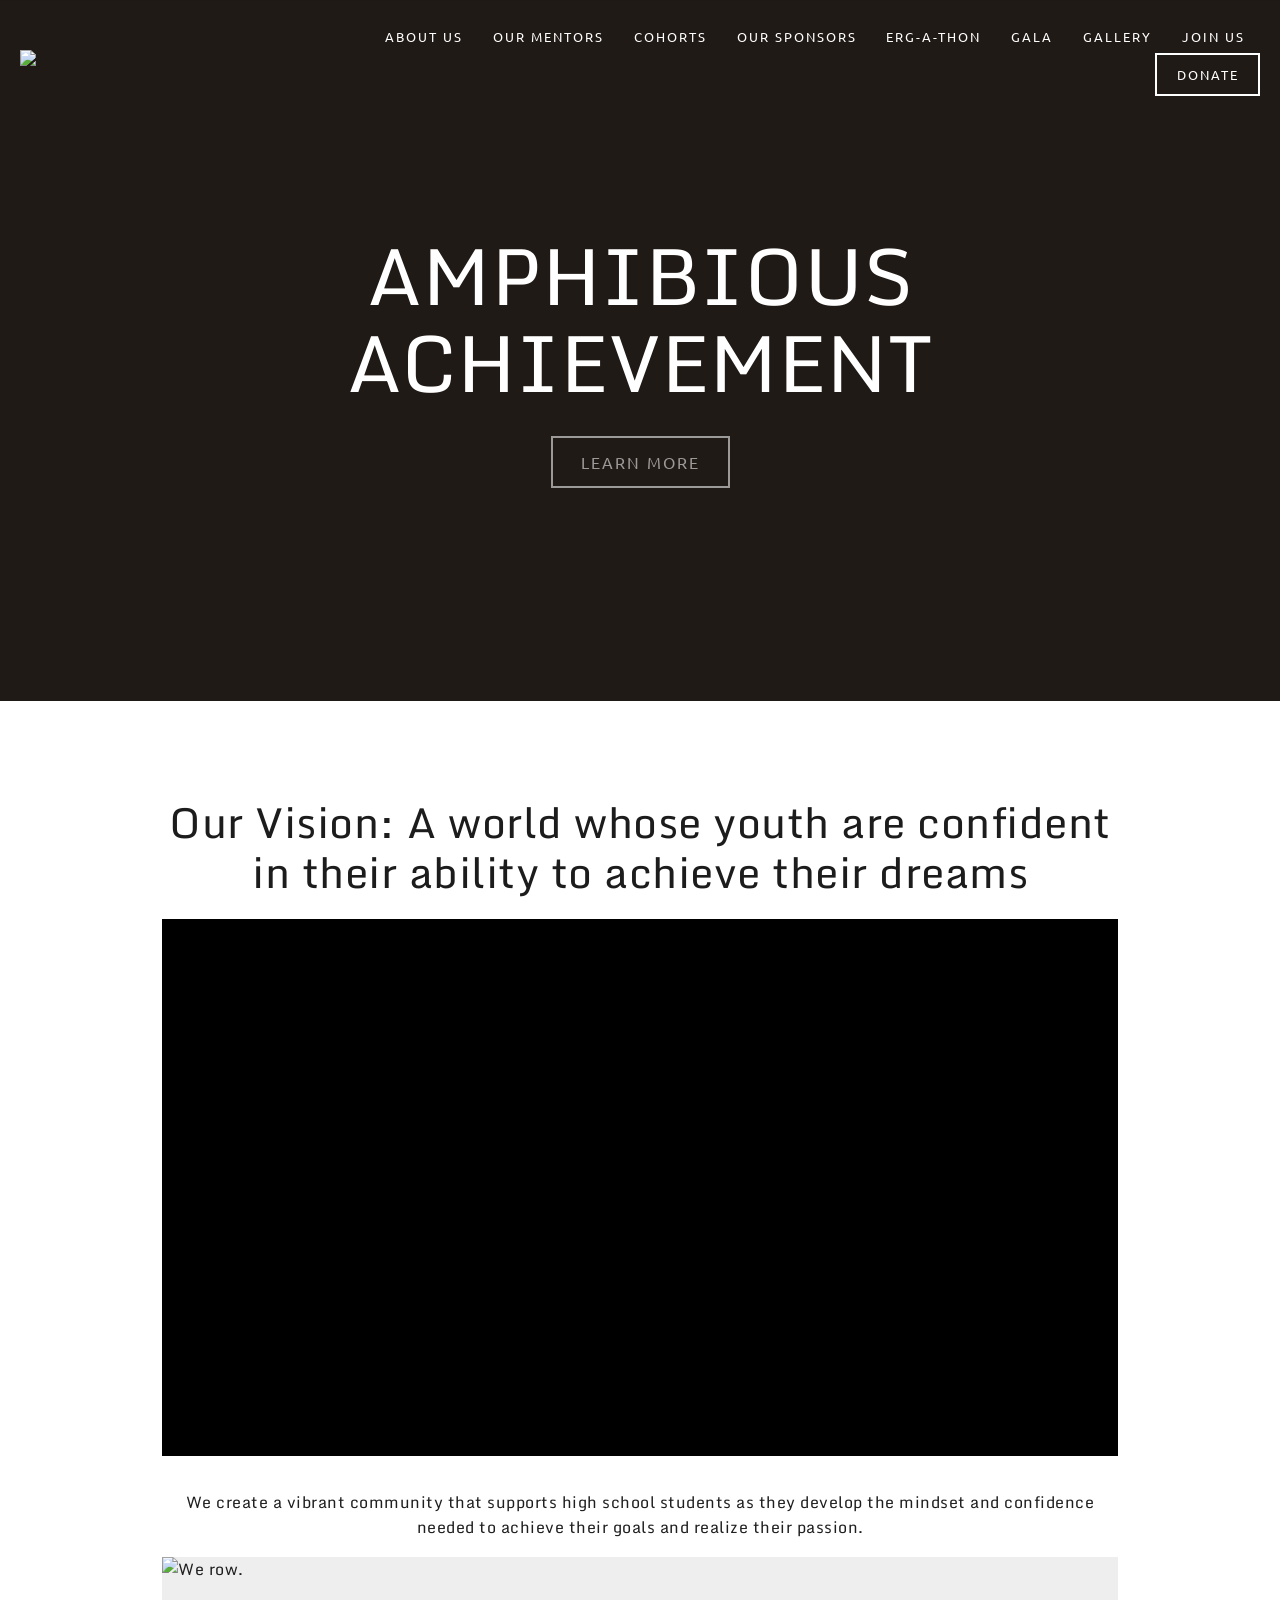
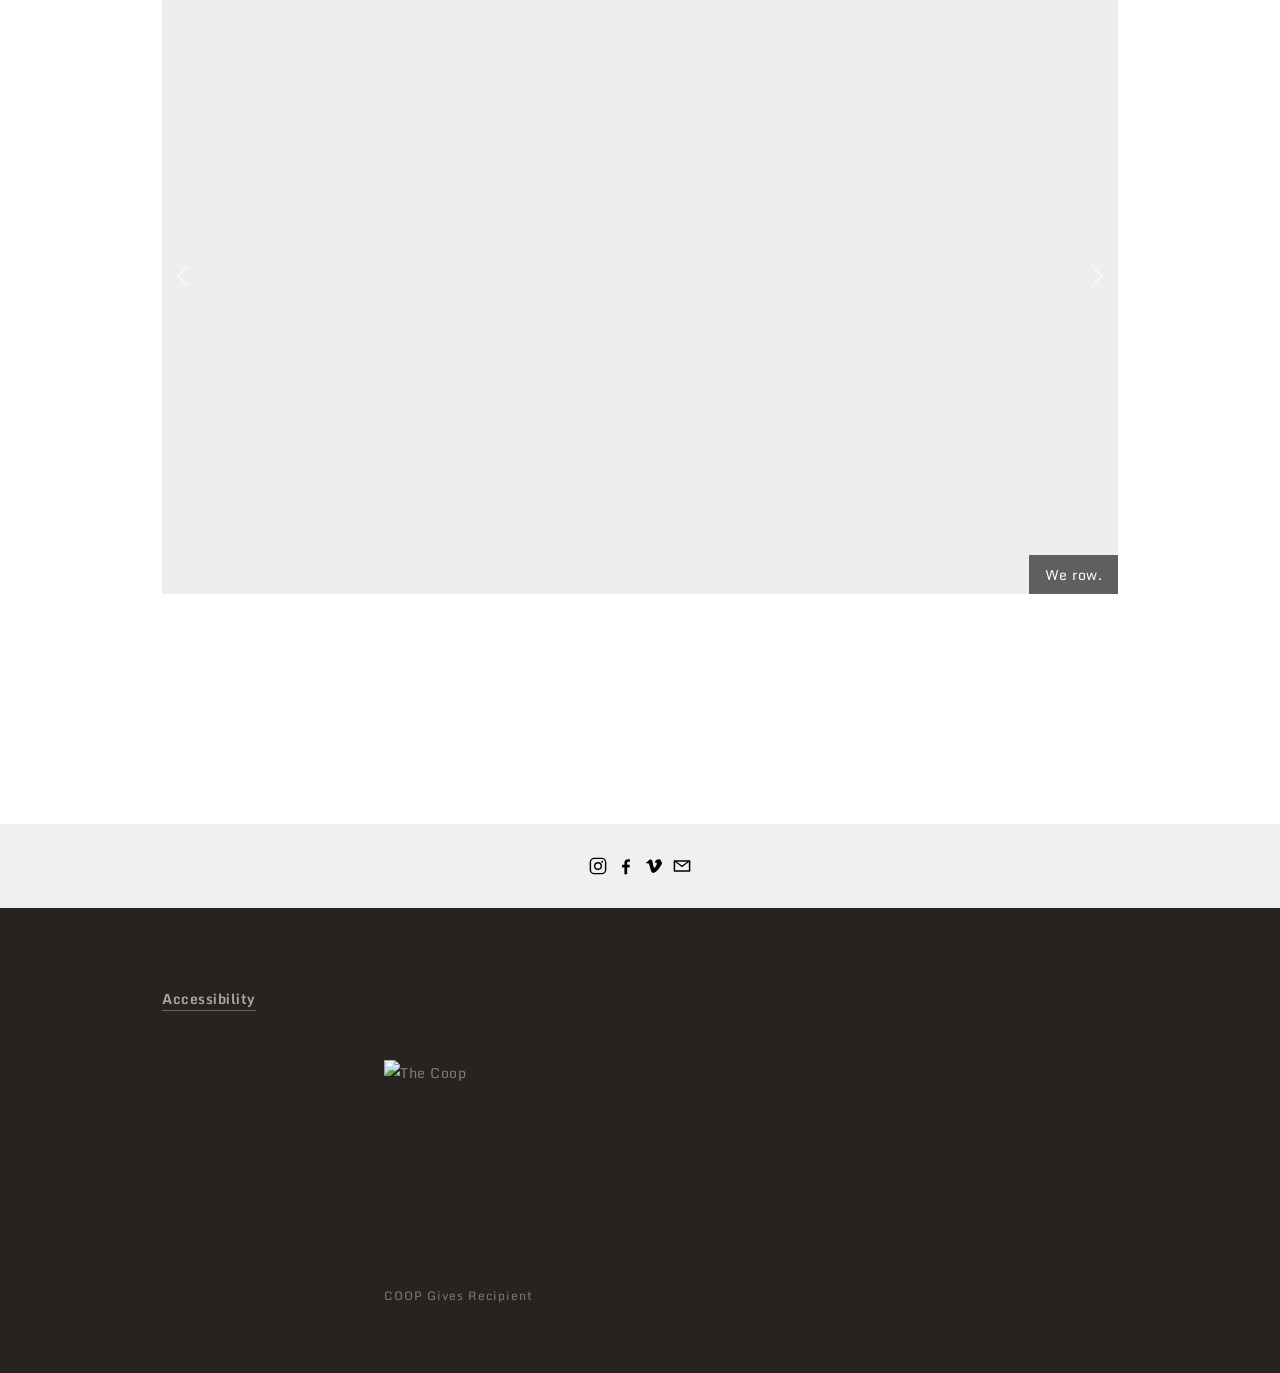
==== index.html @ fe178189 "Build Amphibious Achievement static site for GitHub Pages Recreates the look of amphibious.mit.edu a" ====
<!DOCTYPE html>
<html lang="en-US">
<head>
  <meta charset="utf-8">
  <meta name="viewport" content="width=device-width, initial-scale=1">
  <title>Amphibious Achievement</title>
  <meta name="description" content="Amphibious Achievement is an MIT-based athletic and academic mentorship program for high school students in the greater Boston area.">
  <meta property="og:site_name" content="Amphibious Achievement">
  <meta property="og:title" content="Amphibious Achievement">
  <meta property="og:image" content="https://images.squarespace-cdn.com/content/v1/5aac1ca825bf029a64ad2dc6/1569001448388-KBUCA2ES6HVFFL0S5IKB/amphibz+logo+3d-+no+words.png?format=500w">
  <link rel="icon" href="https://images.squarespace-cdn.com/content/v1/5aac1ca825bf029a64ad2dc6/1521229904201-XFMQCZIIW0L544JR65YY/favicon.ico?format=100w">
  <link rel="preconnect" href="https://fonts.googleapis.com">
  <link rel="preconnect" href="https://fonts.gstatic.com" crossorigin>
  <link href="https://fonts.googleapis.com/css2?family=Monda:wght@400;700&family=Ubuntu:wght@300;400;500&display=swap" rel="stylesheet">
  <link rel="stylesheet" href="assets/css/style.css">
</head>
<body class="has-banner">
<div class="body-overlay"></div>
<aside id="sidecarNav" aria-label="Mobile menu">
  <button class="close-nav" aria-label="Close menu">&times;</button>
  <nav><div><a href="about-us.html">About Us</a></div><div><a href="mentors.html">Our Mentors</a></div><div><a href="cohorts.html">Cohorts</a></div><div><a href="sponsors.html">Our Sponsors</a></div><div><a href="ergathon.html">ERG-A-THON</a></div><div><a href="gala.html">Gala</a></div><div><a href="gallery.html">Gallery</a></div><div class="folder"><div class="folder-toggle">Join Us</div><div class="subnav"><div><a href="high-school-application.html">High School Application</a></div><div><a href="college-mentor-application.html">College Mentor Application</a></div></div></div><div><a href="https://giving.mit.edu/form/#/" target="_blank" rel="noopener">Donate</a></div></nav>
</aside>

<div id="fixedHeader" aria-hidden="true">
  <div class="header-inner">
      <div class="logo"><a href="index.html"><img src="https://images.squarespace-cdn.com/content/v1/5aac1ca825bf029a64ad2dc6/1569001448388-KBUCA2ES6HVFFL0S5IKB/amphibz+logo+3d-+no+words.png?format=500w" alt="Amphibious Achievement"></a></div>
      <nav class="main-nav" aria-label="Main">
        <div class="collection"><a href="about-us.html">About Us</a></div>
        <div class="collection"><a href="mentors.html">Our Mentors</a></div>
        <div class="collection"><a href="cohorts.html">Cohorts</a></div>
        <div class="collection"><a href="sponsors.html">Our Sponsors</a></div>
        <div class="collection"><a href="ergathon.html">ERG-A-THON</a></div>
        <div class="collection"><a href="gala.html">Gala</a></div>
        <div class="collection"><a href="gallery.html">Gallery</a></div>
        <div class="folder"><div class="folder-toggle" tabindex="0">Join Us</div><div class="subnav"><div class="collection"><a href="high-school-application.html">High School Application</a></div><div class="collection"><a href="college-mentor-application.html">College Mentor Application</a></div></div></div>
        <div class="nav-button"><a href="https://giving.mit.edu/form/#/" target="_blank" rel="noopener">Donate</a></div>
      </nav>
      <button class="mobile-nav-toggle" aria-label="Open menu" aria-expanded="false" aria-controls="sidecarNav"><span></span><span></span><span></span></button>
    </div>
</div>

<div id="siteWrapper">
  <header id="header">
    <div class="header-inner">
      <h1 class="logo"><a href="index.html"><img src="https://images.squarespace-cdn.com/content/v1/5aac1ca825bf029a64ad2dc6/1569001448388-KBUCA2ES6HVFFL0S5IKB/amphibz+logo+3d-+no+words.png?format=500w" alt="Amphibious Achievement"></a></h1>
      <nav class="main-nav" aria-label="Main">
        <div class="collection"><a href="about-us.html">About Us</a></div>
        <div class="collection"><a href="mentors.html">Our Mentors</a></div>
        <div class="collection"><a href="cohorts.html">Cohorts</a></div>
        <div class="collection"><a href="sponsors.html">Our Sponsors</a></div>
        <div class="collection"><a href="ergathon.html">ERG-A-THON</a></div>
        <div class="collection"><a href="gala.html">Gala</a></div>
        <div class="collection"><a href="gallery.html">Gallery</a></div>
        <div class="folder"><div class="folder-toggle" tabindex="0">Join Us</div><div class="subnav"><div class="collection"><a href="high-school-application.html">High School Application</a></div><div class="collection"><a href="college-mentor-application.html">College Mentor Application</a></div></div></div>
        <div class="nav-button"><a href="https://giving.mit.edu/form/#/" target="_blank" rel="noopener">Donate</a></div>
      </nav>
      <button class="mobile-nav-toggle" aria-label="Open menu" aria-expanded="false" aria-controls="sidecarNav"><span></span><span></span><span></span></button>
    </div>
  </header>

  <div class="banner" style="background-image:url('https://images.squarespace-cdn.com/content/v1/5aac1ca825bf029a64ad2dc6/1697410476166-GOC1USXWI3M78T1J7WJ3/DSC_1090.jpg?format=2500w')">
    <div class="color-overlay"></div>
    <div class="desc-wrapper">
      <p class="banner-title">Amphibious Achievement</p>
      <p><a class="banner-button" href="about-us.html">Learn More</a></p>
    </div>
  </div>
  <main>
    <div class="page">
      <h1 class="center">Our Vision: A world whose youth are confident in their ability to achieve their dreams</h1>
      <div class="block video-embed">
        <iframe src="https://www.youtube.com/embed/dJrY70Y9CBA?rel=0" title="Success In and Out of the Water &mdash; Amphibious Achievement" allow="accelerometer; autoplay; clipboard-write; encrypted-media; gyroscope; picture-in-picture" allowfullscreen loading="lazy"></iframe>
      </div>
      <p class="center block">We create a vibrant community that supports high school students as they develop the mindset and confidence needed to achieve their goals and realize their passion.</p>
      <div class="slideshow" aria-label="Amphibious Achievement photos">
        <div class="slides">
          <div class="slide active"><img src="https://images.squarespace-cdn.com/content/v1/5aac1ca825bf029a64ad2dc6/1521244690663-PRDCKBIJNO0JKQFWBZDR/LA6A7610.jpg?format=1500w" alt="We row." loading="eager"><div class="meta">We row.</div></div><div class="slide"><img src="https://images.squarespace-cdn.com/content/v1/5aac1ca825bf029a64ad2dc6/1695172941060-2UQ1IQQAR68414YZCMHJ/IMG_4596+Large.jpeg?format=1500w" alt="Amphibious Achievement photos" loading="lazy"></div><div class="slide"><img src="https://images.squarespace-cdn.com/content/v1/5aac1ca825bf029a64ad2dc6/1695173047370-3UB02OD1SC1RKSK1UO0Z/DSC_0571.JPG?format=1500w" alt="Amphibious Achievement photos" loading="lazy"></div>
          <button class="control prev" aria-label="Previous photo">Previous</button>
          <button class="control next" aria-label="Next photo">Next</button>
        </div>
        <div class="thumbnails"><button aria-label="Show photo 1"><img src="https://images.squarespace-cdn.com/content/v1/5aac1ca825bf029a64ad2dc6/1521244690663-PRDCKBIJNO0JKQFWBZDR/LA6A7610.jpg?format=300w" alt="" loading="lazy"></button><button aria-label="Show photo 2"><img src="https://images.squarespace-cdn.com/content/v1/5aac1ca825bf029a64ad2dc6/1695172941060-2UQ1IQQAR68414YZCMHJ/IMG_4596+Large.jpeg?format=300w" alt="" loading="lazy"></button><button aria-label="Show photo 3"><img src="https://images.squarespace-cdn.com/content/v1/5aac1ca825bf029a64ad2dc6/1695173047370-3UB02OD1SC1RKSK1UO0Z/DSC_0571.JPG?format=300w" alt="" loading="lazy"></button></div>
      </div>
    </div>
  </main>

  <div id="preFooter">
    <div class="pre-footer-inner">
      <nav class="social-links" aria-label="Social media">
        <a href="https://instagram.com/amphibz" target="_blank" rel="noopener" aria-label="Instagram"><svg viewBox="0 0 24 24"><path d="M12 7.2A4.8 4.8 0 1 0 12 16.8 4.8 4.8 0 1 0 12 7.2zm0 7.9A3.1 3.1 0 1 1 12 8.9a3.1 3.1 0 0 1 0 6.2zM17 5.8a1.1 1.1 0 1 0 0 2.3 1.1 1.1 0 0 0 0-2.3zM16.4 2H7.6A5.6 5.6 0 0 0 2 7.6v8.8A5.6 5.6 0 0 0 7.6 22h8.8a5.6 5.6 0 0 0 5.6-5.6V7.6A5.6 5.6 0 0 0 16.4 2zm3.9 14.4a3.9 3.9 0 0 1-3.9 3.9H7.6a3.9 3.9 0 0 1-3.9-3.9V7.6a3.9 3.9 0 0 1 3.9-3.9h8.8a3.9 3.9 0 0 1 3.9 3.9z"/></svg></a>
        <a href="https://www.facebook.com/amphibiousachievement/" target="_blank" rel="noopener" aria-label="Facebook"><svg viewBox="0 0 24 24"><path d="M13.4 22v-8.2h2.8l.4-3.2h-3.2V8.5c0-.9.3-1.6 1.6-1.6h1.7V4.1c-.3 0-1.3-.1-2.5-.1-2.5 0-4.1 1.5-4.1 4.2v2.4H7.3v3.2h2.8V22z"/></svg></a>
        <a href="https://vimeo.com/amphibious" target="_blank" rel="noopener" aria-label="Vimeo"><svg viewBox="0 0 24 24"><path d="M21.9 7.3c-.1 1.9-1.4 4.5-4 7.8-2.7 3.5-4.9 5.2-6.8 5.2-1.1 0-2.1-1-2.9-3.1L6.6 11.5C6 9.4 5.4 8.4 4.7 8.4c-.1 0-.6.3-1.4.9l-.9-1.1 2.6-2.3c1.2-1 2.1-1.6 2.7-1.6 1.4-.1 2.3.8 2.6 2.9.4 2.2.6 3.6.8 4.1.4 1.8.8 2.7 1.3 2.7.4 0 .9-.6 1.7-1.8.8-1.2 1.2-2.1 1.2-2.7.1-1-.3-1.6-1.2-1.6-.4 0-.9.1-1.4.3.9-3 2.7-4.4 5.3-4.3 1.9 0 2.8 1.3 2.7 3.6z"/></svg></a>
        <a href="mailto:amphibious-external@mit.edu" aria-label="Email"><svg viewBox="0 0 24 24"><path d="M3 5h18a1 1 0 0 1 1 1v12a1 1 0 0 1-1 1H3a1 1 0 0 1-1-1V6a1 1 0 0 1 1-1zm.8 2.3v9.9h16.4V7.3L12 13.4zM5.6 6.8 12 11.5l6.4-4.7z"/></svg></a>
      </nav>
    </div>
  </div>

  <footer id="footer">
    <div class="footer-inner">
      <div class="back-to-top"><a href="#header">Back to Top</a></div>
      <p><a href="https://accessibility.mit.edu/" target="_blank" rel="noopener"><strong>Accessibility</strong></a></p>
      <figure>
        <img src="https://images.squarespace-cdn.com/content/v1/5aac1ca825bf029a64ad2dc6/1620174278696-B54FNGW791H417XWV16K/unnamed.png" alt="The Coop" width="512" height="207" loading="lazy">
        <figcaption>COOP Gives Recipient</figcaption>
      </figure>
    </div>
  </footer>
</div>
<script src="assets/js/main.js"></script>
</body>
</html>
---- assets/css/style.css ----
/* Amphibious Achievement — static site styles.
   Colors, type, and spacing follow the original Squarespace (Bedford) theme. */

:root {
  --ink: #1f1f1f;
  --heading: #1c1c1c;
  --muted: #9c9999;
  --header-bg: #201a16;
  --footer-bg: #272321;
  --prefooter-bg: #f0f0f0;
  --overlay: rgba(32, 26, 22, 0.5);
  --font-body: "Monda", "Helvetica Neue", Helvetica, Arial, sans-serif;
  --font-ui: "Ubuntu", "Helvetica Neue", Helvetica, Arial, sans-serif;
}

*, *::before, *::after { box-sizing: border-box; }

html { scroll-behavior: smooth; }

body {
  margin: 0;
  background-color: var(--footer-bg);
  color: var(--ink);
  font-family: var(--font-body);
  font-size: 16px;
  font-weight: 400;
  letter-spacing: 0.5px;
  line-height: 1.6em;
  -webkit-font-smoothing: antialiased;
}

img { max-width: 100%; }

a { color: inherit; }

h1, h2, h3 { margin: 1em 0 0.5em; text-rendering: optimizeLegibility; }
h1 { font-family: var(--font-body); font-size: 42px; font-weight: 400; line-height: 1.2em; color: var(--heading); }
h2 { font-family: var(--font-body); font-size: 32px; font-weight: 300; line-height: 1.2em; color: var(--ink); }
h3 { font-family: var(--font-body); font-size: 18px; font-weight: 700; letter-spacing: 4px; line-height: 1.3em; text-transform: uppercase; color: var(--ink); }

.center { text-align: center; }

/* ---------- Header ---------- */

#header {
  position: relative;
  z-index: 1000;
  width: 100%;
  padding: 0 20px;
  line-height: 1em;
  background-color: var(--header-bg);
}
.has-banner #header { position: absolute; top: 0; left: 0; background-color: transparent; }

.header-inner {
  display: flex;
  align-items: center;
  justify-content: space-between;
  gap: 24px;
  padding: 20px 0;
  animation: header-anim 1s ease-in-out;
}

.logo { flex: 0 0 auto; width: 235px; max-width: 60%; margin: 0; font-size: 0; }
.logo a { display: inline-block; }
.logo img { display: block; width: auto; max-width: 100%; height: auto; max-height: 100px; }

.main-nav { display: flex; align-items: center; justify-content: flex-end; flex-wrap: wrap; }

.main-nav > div { position: relative; display: inline-block; }

.main-nav a,
.main-nav .folder-toggle {
  display: block;
  padding: 0.75em 1.15em;
  font-family: var(--font-ui);
  font-size: 13px;
  font-weight: 400;
  letter-spacing: 2px;
  line-height: 1em;
  text-transform: uppercase;
  text-decoration: none;
  color: #fff;
  cursor: pointer;
  transition: color 0.1s ease-in-out;
}
.main-nav a:hover,
.main-nav .folder:hover .folder-toggle,
.main-nav .active > a { color: var(--muted); }

.main-nav .subnav {
  position: absolute;
  top: 100%;
  left: 50%;
  min-width: 240px;
  padding: 0.75em 0;
  background-color: var(--header-bg);
  text-align: left;
  transform: translateX(-50%);
  opacity: 0;
  visibility: hidden;
  transition: opacity 0.15s ease-in-out, visibility 0s 0.15s;
}
.main-nav .folder:hover .subnav,
.main-nav .folder:focus-within .subnav { opacity: 1; visibility: visible; transition: opacity 0.15s ease-in-out; }
.main-nav .subnav a { padding: 0.75em 1.5em; }

.main-nav .nav-button a {
  margin-left: 1em;
  padding: 1em 1.5em;
  border: 2px solid #fff;
  background-color: transparent;
  color: #fff;
  transition: background-color 0.1s ease-in-out, color 0.1s ease-in-out;
}
.main-nav .nav-button a:hover { background-color: #fff; color: #181818; }

/* Fixed header that slides in once the page is scrolled */
#fixedHeader {
  position: fixed;
  top: 0;
  left: 0;
  right: 0;
  z-index: 999;
  padding: 0 20px;
  background-color: rgba(32, 26, 22, 0.95);
  transform: translateY(-100%);
  transition: transform 0.3s ease-in-out;
}
#fixedHeader .header-inner { padding: 10px 0; animation: none; }
#fixedHeader .logo img { max-height: 50px; }
body.scrolled #fixedHeader { transform: translateY(0); }

/* ---------- Mobile nav ---------- */

.mobile-nav-toggle {
  display: none;
  position: relative;
  flex: 0 0 auto;
  width: 22px;
  height: 16px;
  padding: 0;
  border: 0;
  background: none;
  cursor: pointer;
}
.mobile-nav-toggle span {
  position: absolute;
  right: 0;
  width: 22px;
  height: 2px;
  background-color: #fff;
  transition: transform 0.15s ease-in-out, top 0.15s 0.15s ease-in-out, opacity 0s 0.15s;
}
.mobile-nav-toggle span:nth-child(1) { top: 0; }
.mobile-nav-toggle span:nth-child(2) { top: 7px; }
.mobile-nav-toggle span:nth-child(3) { top: 14px; }
body.nav-open .mobile-nav-toggle span { transition: top 0.15s ease-in-out, transform 0.15s 0.15s ease-in-out, opacity 0s 0.15s; }
body.nav-open .mobile-nav-toggle span:nth-child(1) { top: 7px; transform: rotate(45deg); }
body.nav-open .mobile-nav-toggle span:nth-child(2) { opacity: 0; }
body.nav-open .mobile-nav-toggle span:nth-child(3) { top: 7px; transform: rotate(-45deg); }

#sidecarNav {
  position: fixed;
  top: 0;
  right: 0;
  bottom: 0;
  z-index: 1100;
  width: 260px;
  max-width: 85vw;
  padding: 72px 36px;
  overflow-y: auto;
  background-color: var(--header-bg);
  transform: translateX(100%);
  transition: transform 0.3s ease-in-out;
}
body.nav-open #sidecarNav { transform: translateX(0); }
#sidecarNav a,
#sidecarNav .folder-toggle {
  display: block;
  padding: 0.75em 0;
  font-family: var(--font-ui);
  font-size: 13px;
  letter-spacing: 2px;
  line-height: 1em;
  text-transform: uppercase;
  text-decoration: none;
  color: #fff;
  cursor: pointer;
}
#sidecarNav a:hover { color: var(--muted); }
#sidecarNav .folder-toggle::before { content: "+"; display: inline-block; width: 0.75em; padding-right: 0.25em; }
#sidecarNav .folder.open .folder-toggle::before { content: "\2013"; }
#sidecarNav .subnav { display: none; padding: 0 1em 1em; }
#sidecarNav .folder.open .subnav { display: block; }
#sidecarNav .subnav a { padding: 0 0 0.75em; }
#sidecarNav .close-nav {
  position: absolute;
  top: 20px;
  right: 20px;
  border: 0;
  background: none;
  color: #fff;
  font-size: 28px;
  line-height: 1;
  cursor: pointer;
}

.body-overlay {
  position: fixed;
  inset: 0;
  z-index: 1050;
  background: rgba(0, 0, 0, 0.4);
  opacity: 0;
  visibility: hidden;
  transition: opacity 0.3s ease-in-out, visibility 0s 0.3s;
}
body.nav-open .body-overlay { opacity: 1; visibility: visible; transition: opacity 0.3s ease-in-out; }

/* ---------- Banner ---------- */

.banner {
  position: relative;
  overflow: hidden;
  width: 100%;
  padding: 180px 0 155px;
  background-color: var(--header-bg);
  background-position: center;
  background-size: cover;
}
.banner .color-overlay { position: absolute; inset: 0; z-index: 1; background-color: var(--overlay); }
.banner.no-text { min-height: 420px; }

.desc-wrapper {
  position: relative;
  z-index: 2;
  width: 100%;
  max-width: 956px;
  margin: 0 auto;
  padding: 32px;
  text-align: center;
  animation: feature-text-anim 0.75s ease-in-out;
}
.desc-wrapper .banner-title {
  display: block;
  margin: 20px auto;
  font-family: var(--font-body);
  font-size: clamp(38px, 7vw, 79px);
  font-weight: 400;
  letter-spacing: 0;
  line-height: 1.1em;
  text-transform: uppercase;
  color: #fff;
}
.desc-wrapper .banner-button {
  display: inline-block;
  margin: 10px 0;
  padding: 1em 1.75em;
  border: 2px solid var(--muted);
  font-family: var(--font-ui);
  font-size: 16px;
  letter-spacing: 2px;
  line-height: 1em;
  text-transform: uppercase;
  text-decoration: none;
  color: var(--muted);
  transition: background-color 0.1s ease-in-out, color 0.1s ease-in-out;
}
.desc-wrapper .banner-button:hover { background-color: var(--muted); color: #111; }

@keyframes feature-text-anim { from { opacity: 0; transform: translateY(12px); } to { opacity: 1; transform: none; } }
@keyframes header-anim { from { opacity: 0; } to { opacity: 1; } }

/* ---------- Page content ---------- */

main { background-color: #fff; }

.page {
  max-width: 1020px;
  margin: 0 auto;
  padding: 96px 32px;
}
.page > :first-child { margin-top: 0; }

.page p { margin: 0 0 1em; }
.page a:not(.button) { border-bottom: 1px solid rgba(31, 31, 31, 0.3); text-decoration: none; }
.page a:not(.button):hover { border-bottom-color: var(--ink); }

.block { margin: 0 0 34px; }

.video-embed { position: relative; width: 100%; padding-bottom: 56.206%; background: #000; }
.video-embed iframe { position: absolute; inset: 0; width: 100%; height: 100%; border: 0; }

.button {
  display: inline-block;
  padding: 21px 34px;
  border: 2px solid #111;
  font-family: var(--font-ui);
  font-size: 15px;
  letter-spacing: 2px;
  line-height: 1em;
  text-transform: uppercase;
  text-decoration: none;
  color: #111;
  transition: background-color 0.1s ease-in-out, color 0.1s ease-in-out;
}
.button:hover { background-color: #111; color: #fff; }

/* Slideshow gallery (homepage, etc.) */
.slideshow { position: relative; margin: 0 0 34px; }
.slideshow .slides { position: relative; width: 100%; aspect-ratio: 3 / 2; overflow: hidden; background: #eee; }
.slideshow .slide { position: absolute; inset: 0; opacity: 0; transition: opacity 0.6s ease-in-out; }
.slideshow .slide.active { opacity: 1; z-index: 1; }
.slideshow .slide img { width: 100%; height: 100%; object-fit: cover; display: block; }
.slideshow .meta {
  position: absolute;
  right: 0;
  bottom: 0;
  z-index: 2;
  max-width: 60%;
  padding: 10px 16px;
  background: rgba(0, 0, 0, 0.6);
  color: #fff;
  font-size: 14px;
  line-height: 1.4em;
}
.slideshow .control {
  position: absolute;
  top: 50%;
  z-index: 3;
  width: 44px;
  height: 60px;
  margin-top: -30px;
  border: 0;
  background: none;
  color: rgba(255, 255, 255, 0.85);
  font-size: 0;
  cursor: pointer;
  opacity: 0.6;
  transition: opacity 0.15s;
}
.slideshow .control:hover { opacity: 1; }
.slideshow .control::before {
  content: "";
  display: block;
  width: 16px;
  height: 16px;
  margin: 0 auto;
  border-left: 2px solid currentColor;
  border-bottom: 2px solid currentColor;
}
.slideshow .prev { left: 4px; }
.slideshow .prev::before { transform: rotate(45deg); }
.slideshow .next { right: 4px; }
.slideshow .next::before { transform: rotate(-135deg); }
.slideshow .thumbnails { display: flex; justify-content: center; flex-wrap: wrap; margin-top: 20px; }
.slideshow .thumbnails button { padding: 0; border: 0; background: none; cursor: pointer; opacity: 0.6; transition: opacity 0.15s; }
.slideshow .thumbnails button.active,
.slideshow .thumbnails button:hover { opacity: 1; }
.slideshow .thumbnails img { display: block; height: 80px; width: auto; }

/* Grids */
.grid { display: grid; gap: 24px; margin: 0 0 48px; }
.grid-2 { grid-template-columns: repeat(2, 1fr); }
.grid-3 { grid-template-columns: repeat(3, 1fr); }
.grid-4 { grid-template-columns: repeat(4, 1fr); }
.grid img { display: block; width: 100%; }

.photo-grid img { aspect-ratio: 3 / 2; object-fit: cover; cursor: zoom-in; }

.person { text-align: center; }
.person img { aspect-ratio: 1 / 1; object-fit: cover; margin-bottom: 12px; }
.person h3 { margin: 0.5em 0 0.25em; font-size: 16px; letter-spacing: 3px; }
.person .role { margin: 0; color: #555; font-size: 14px; }
.person .monogram {
  display: flex;
  align-items: center;
  justify-content: center;
  aspect-ratio: 1 / 1;
  margin-bottom: 12px;
  background: var(--prefooter-bg);
  color: var(--muted);
  font-size: 36px;
  letter-spacing: 2px;
}

.name-list { columns: 4 180px; column-gap: 24px; margin: 0 0 48px; padding: 0; list-style: none; font-size: 15px; }
.name-list li { break-inside: avoid; padding: 2px 0; }

.cohort img { aspect-ratio: 4 / 3; object-fit: cover; }
.cohort h3 { margin-top: 0.75em; }
.cohort p { font-size: 15px; }

.logo-grid { align-items: center; }
.logo-grid img { max-height: 120px; width: auto; max-width: 100%; margin: 0 auto; object-fit: contain; }

.section { margin-bottom: 56px; }
.section h3 { margin-top: 0; }

/* Lightbox */
.lightbox {
  position: fixed;
  inset: 0;
  z-index: 2000;
  display: flex;
  align-items: center;
  justify-content: center;
  padding: 48px 16px;
  background: rgba(255, 255, 255, 0.96);
}
.lightbox img { max-height: 100%; max-width: 100%; object-fit: contain; box-shadow: 0 2px 20px rgba(0, 0, 0, 0.15); }
.lightbox button {
  position: absolute;
  border: 0;
  background: none;
  color: #111;
  font-size: 32px;
  line-height: 1;
  cursor: pointer;
  padding: 12px;
}
.lightbox .lb-close { top: 8px; right: 12px; }
.lightbox .lb-prev { left: 8px; top: 50%; transform: translateY(-50%); }
.lightbox .lb-next { right: 8px; top: 50%; transform: translateY(-50%); }

/* ---------- Pre-footer & footer ---------- */

#preFooter { background-color: var(--prefooter-bg); color: var(--ink); }
.pre-footer-inner { max-width: 1020px; margin: 0 auto; padding: 32px; }

.social-links { display: flex; justify-content: center; gap: 8px; }
.social-links a { display: block; width: 20px; height: 20px; color: #000; transition: opacity 0.15s; }
.social-links a:hover { opacity: 0.6; }
.social-links svg { display: block; width: 100%; height: 100%; fill: currentColor; }

#footer { background-color: var(--footer-bg); color: rgba(255, 255, 255, 0.4); }
.footer-inner { max-width: 1020px; margin: 0 auto; padding: 64px 32px; font-size: 14px; }
.footer-inner a { color: rgba(255, 255, 255, 0.6); text-decoration: none; border-bottom: 1px solid rgba(255, 255, 255, 0.3); }
.footer-inner a:hover { color: #fff; border-bottom-color: #fff; }
.footer-inner figure { max-width: 512px; margin: 48px auto 0; }
.footer-inner figure img { display: block; width: 100%; }
.footer-inner figcaption { padding-top: 16px; font-size: 12px; letter-spacing: 1px; }

.back-to-top { display: none; text-align: center; margin-bottom: 24px; }

/* ---------- Responsive ---------- */

@media (max-height: 768px) {
  .banner { padding: 60px 0 20px; }
  .banner.no-text { min-height: 300px; }
}

@media (max-width: 1100px) {
  .header-inner > .main-nav { display: none; }
  .mobile-nav-toggle { display: block; }
}

@media (max-width: 640px) {
  .logo img { max-height: 50px; }
  .banner { padding: 100px 0 40px; }
  .banner.no-text { min-height: 240px; }
  .desc-wrapper { padding: 20px; }
  .desc-wrapper .banner-title { letter-spacing: 0; }
  .page { padding: 40px 20px; }
  h1 { font-size: 30px; }
  h2 { font-size: 26px; }
  h3 { letter-spacing: 2px; }
  .grid-3, .grid-4 { grid-template-columns: repeat(2, 1fr); }
  .grid-2 { grid-template-columns: 1fr; }
  .slideshow .thumbnails img { height: 56px; }
  .pre-footer-inner, .footer-inner { padding: 20px; text-align: center; }
  .footer-inner { padding-block: 40px; }
  .back-to-top { display: block; }
}

@media (max-width: 420px) {
  .grid-3, .grid-4 { grid-template-columns: 1fr; }
  .person img, .person .monogram { max-width: 280px; margin-left: auto; margin-right: auto; }
}
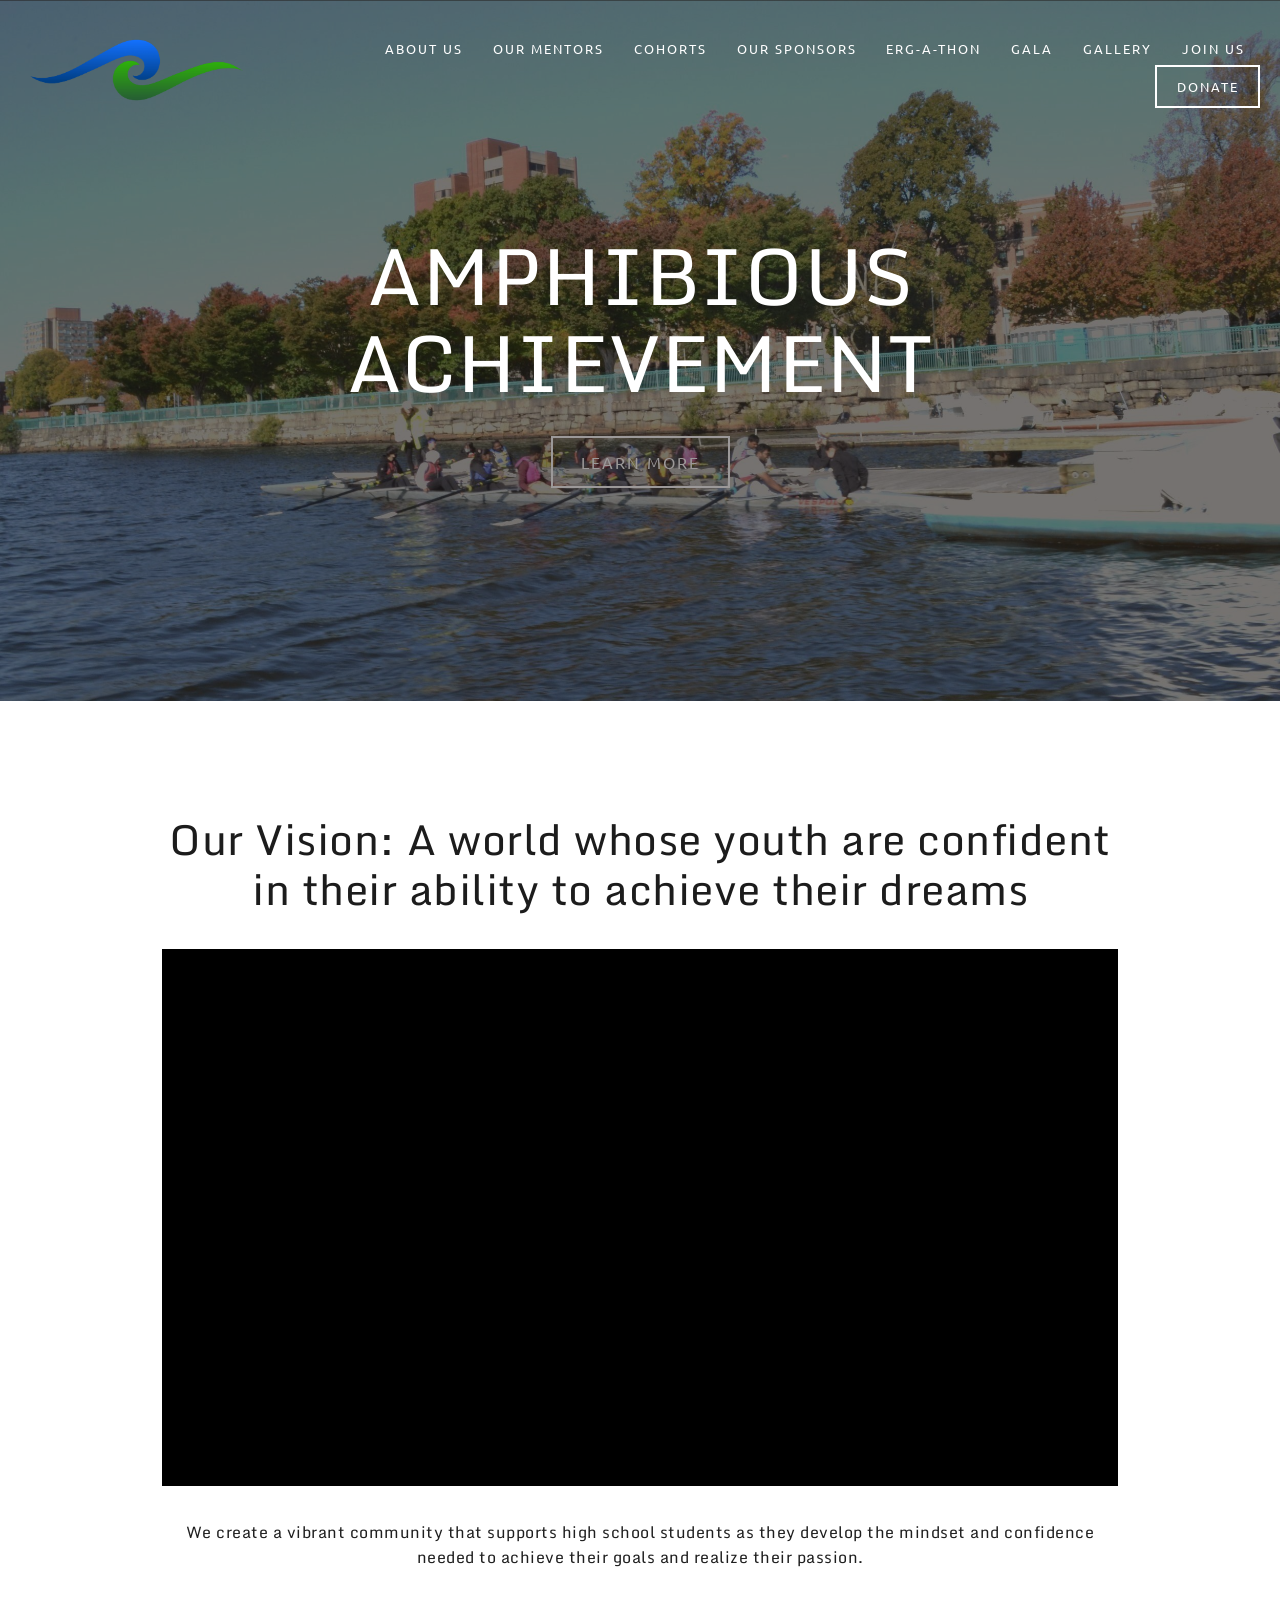
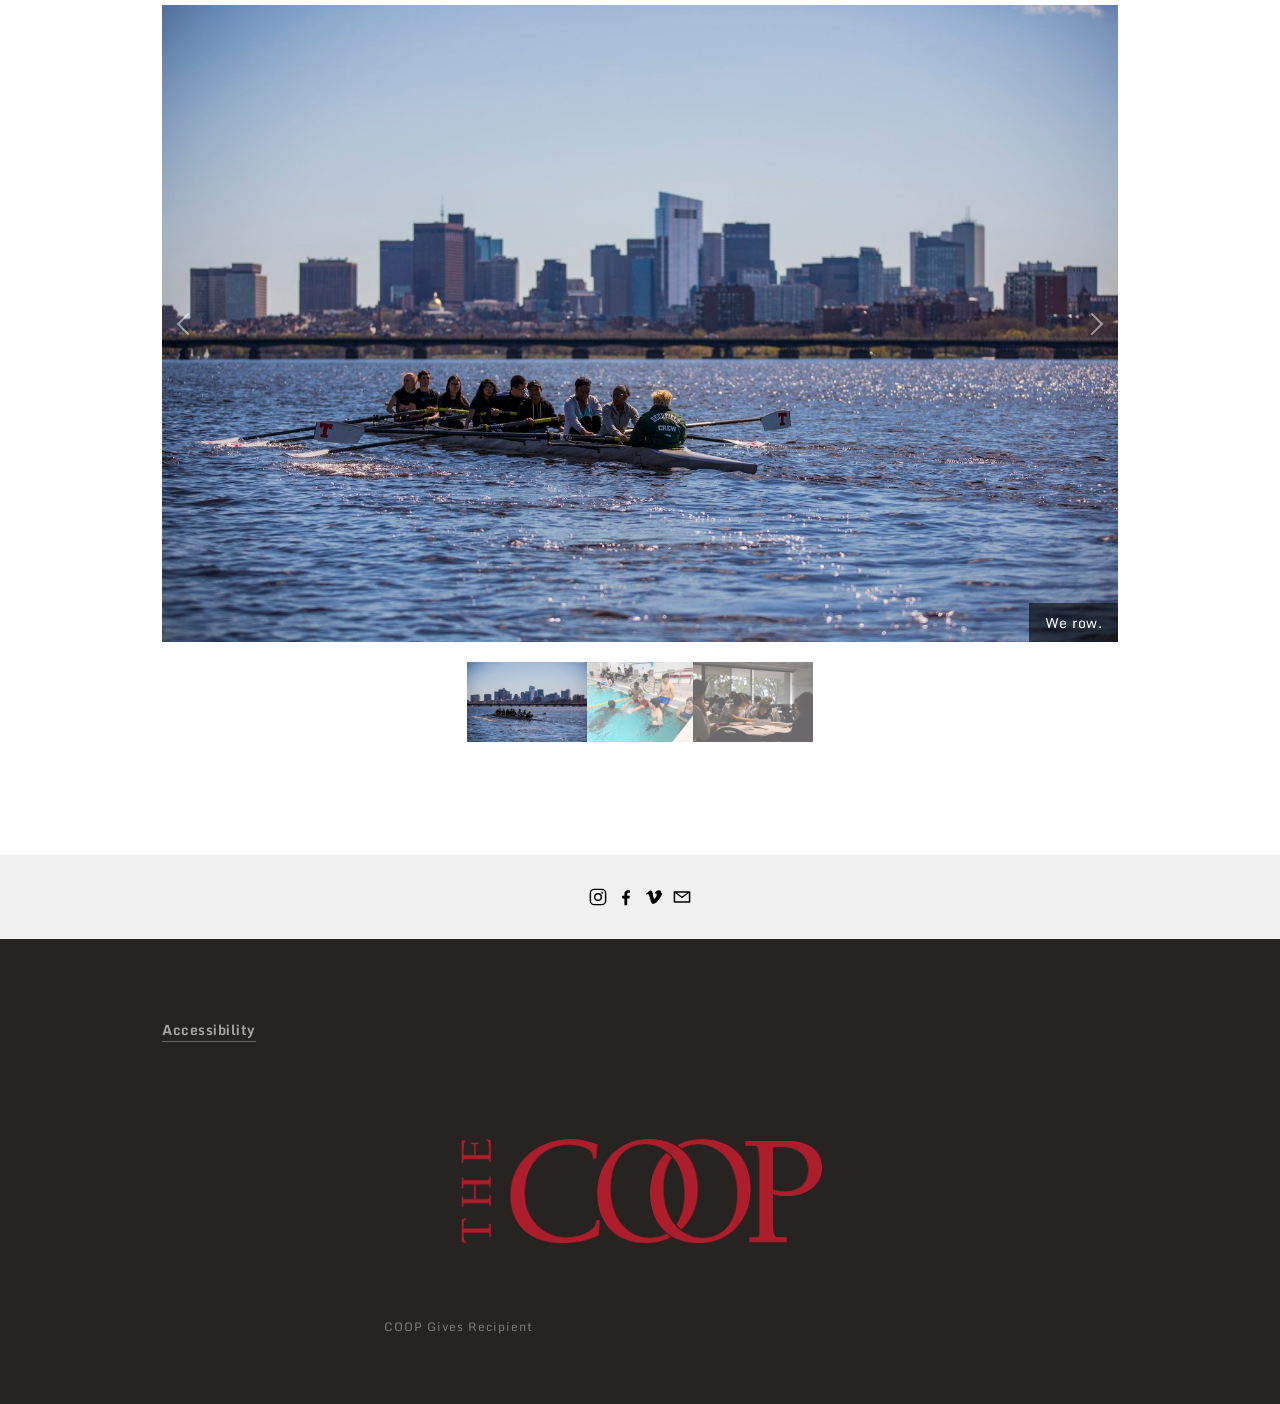
==== commit 70f842cc: "Carry over full original content and host all images locally Rebuild every page from the original Sq" ====
--- a/index.html
+++ b/index.html
@@ -4,17 +4,17 @@
   <meta charset="utf-8">
   <meta name="viewport" content="width=device-width, initial-scale=1">
   <title>Amphibious Achievement</title>
-  <meta name="description" content="Amphibious Achievement is an MIT-based athletic and academic mentorship program for high school students in the greater Boston area.">
+  <meta name="description" content="Amphibious Achievement is an athletic and academic mentorship program for high school students in the greater Boston area.">
   <meta property="og:site_name" content="Amphibious Achievement">
   <meta property="og:title" content="Amphibious Achievement">
-  <meta property="og:image" content="https://images.squarespace-cdn.com/content/v1/5aac1ca825bf029a64ad2dc6/1569001448388-KBUCA2ES6HVFFL0S5IKB/amphibz+logo+3d-+no+words.png?format=500w">
-  <link rel="icon" href="https://images.squarespace-cdn.com/content/v1/5aac1ca825bf029a64ad2dc6/1521229904201-XFMQCZIIW0L544JR65YY/favicon.ico?format=100w">
+  <meta property="og:image" content="assets/img/site/amphibz-logo-3d-no-words.png">
+  <link rel="icon" href="assets/img/site/favicon.ico">
   <link rel="preconnect" href="https://fonts.googleapis.com">
   <link rel="preconnect" href="https://fonts.gstatic.com" crossorigin>
   <link href="https://fonts.googleapis.com/css2?family=Monda:wght@400;700&family=Ubuntu:wght@300;400;500&display=swap" rel="stylesheet">
   <link rel="stylesheet" href="assets/css/style.css">
 </head>
-<body class="has-banner">
+<body class="has-banner page-index">
 <div class="body-overlay"></div>
 <aside id="sidecarNav" aria-label="Mobile menu">
   <button class="close-nav" aria-label="Close menu">&times;</button>
@@ -23,7 +23,7 @@
 
 <div id="fixedHeader" aria-hidden="true">
   <div class="header-inner">
-      <div class="logo"><a href="index.html"><img src="https://images.squarespace-cdn.com/content/v1/5aac1ca825bf029a64ad2dc6/1569001448388-KBUCA2ES6HVFFL0S5IKB/amphibz+logo+3d-+no+words.png?format=500w" alt="Amphibious Achievement"></a></div>
+      <div class="logo"><a href="index.html"><img src="assets/img/site/amphibz-logo-3d-no-words.png" alt="Amphibious Achievement"></a></div>
       <nav class="main-nav" aria-label="Main">
         <div class="collection"><a href="about-us.html">About Us</a></div>
         <div class="collection"><a href="mentors.html">Our Mentors</a></div>
@@ -42,7 +42,7 @@
 <div id="siteWrapper">
   <header id="header">
     <div class="header-inner">
-      <h1 class="logo"><a href="index.html"><img src="https://images.squarespace-cdn.com/content/v1/5aac1ca825bf029a64ad2dc6/1569001448388-KBUCA2ES6HVFFL0S5IKB/amphibz+logo+3d-+no+words.png?format=500w" alt="Amphibious Achievement"></a></h1>
+      <h1 class="logo"><a href="index.html"><img src="assets/img/site/amphibz-logo-3d-no-words.png" alt="Amphibious Achievement"></a></h1>
       <nav class="main-nav" aria-label="Main">
         <div class="collection"><a href="about-us.html">About Us</a></div>
         <div class="collection"><a href="mentors.html">Our Mentors</a></div>
@@ -57,29 +57,23 @@
       <button class="mobile-nav-toggle" aria-label="Open menu" aria-expanded="false" aria-controls="sidecarNav"><span></span><span></span><span></span></button>
     </div>
   </header>
-
-  <div class="banner" style="background-image:url('https://images.squarespace-cdn.com/content/v1/5aac1ca825bf029a64ad2dc6/1697410476166-GOC1USXWI3M78T1J7WJ3/DSC_1090.jpg?format=2500w')">
+  <div class="banner" style="background-image:url('assets/img/index/dsc-1090.jpg');background-position:50% 50%">
     <div class="color-overlay"></div>
     <div class="desc-wrapper">
-      <p class="banner-title">Amphibious Achievement</p>
+      <p class="banner-title">AMPHIBIOUS ACHIEVEMENT</p>
       <p><a class="banner-button" href="about-us.html">Learn More</a></p>
     </div>
   </div>
   <main>
     <div class="page">
-      <h1 class="center">Our Vision: A world whose youth are confident in their ability to achieve their dreams</h1>
-      <div class="block video-embed">
-        <iframe src="https://www.youtube.com/embed/dJrY70Y9CBA?rel=0" title="Success In and Out of the Water &mdash; Amphibious Achievement" allow="accelerometer; autoplay; clipboard-write; encrypted-media; gyroscope; picture-in-picture" allowfullscreen loading="lazy"></iframe>
+      <div class="block html-block">
+        <h1 class="text-center">Our Vision: A world whose youth are confident in their ability to achieve their dreams</h1>
       </div>
-      <p class="center block">We create a vibrant community that supports high school students as they develop the mindset and confidence needed to achieve their goals and realize their passion.</p>
-      <div class="slideshow" aria-label="Amphibious Achievement photos">
-        <div class="slides">
-          <div class="slide active"><img src="https://images.squarespace-cdn.com/content/v1/5aac1ca825bf029a64ad2dc6/1521244690663-PRDCKBIJNO0JKQFWBZDR/LA6A7610.jpg?format=1500w" alt="We row." loading="eager"><div class="meta">We row.</div></div><div class="slide"><img src="https://images.squarespace-cdn.com/content/v1/5aac1ca825bf029a64ad2dc6/1695172941060-2UQ1IQQAR68414YZCMHJ/IMG_4596+Large.jpeg?format=1500w" alt="Amphibious Achievement photos" loading="lazy"></div><div class="slide"><img src="https://images.squarespace-cdn.com/content/v1/5aac1ca825bf029a64ad2dc6/1695173047370-3UB02OD1SC1RKSK1UO0Z/DSC_0571.JPG?format=1500w" alt="Amphibious Achievement photos" loading="lazy"></div>
-          <button class="control prev" aria-label="Previous photo">Previous</button>
-          <button class="control next" aria-label="Next photo">Next</button>
-        </div>
-        <div class="thumbnails"><button aria-label="Show photo 1"><img src="https://images.squarespace-cdn.com/content/v1/5aac1ca825bf029a64ad2dc6/1521244690663-PRDCKBIJNO0JKQFWBZDR/LA6A7610.jpg?format=300w" alt="" loading="lazy"></button><button aria-label="Show photo 2"><img src="https://images.squarespace-cdn.com/content/v1/5aac1ca825bf029a64ad2dc6/1695172941060-2UQ1IQQAR68414YZCMHJ/IMG_4596+Large.jpeg?format=300w" alt="" loading="lazy"></button><button aria-label="Show photo 3"><img src="https://images.squarespace-cdn.com/content/v1/5aac1ca825bf029a64ad2dc6/1695173047370-3UB02OD1SC1RKSK1UO0Z/DSC_0571.JPG?format=300w" alt="" loading="lazy"></button></div>
+      <div class="block"><div class="video-embed"><iframe src="https://www.youtube.com/embed/dJrY70Y9CBA?rel=0" title="Success In and Out of the Water &mdash; Amphibious Achievement" allow="accelerometer; autoplay; clipboard-write; encrypted-media; gyroscope; picture-in-picture" allowfullscreen loading="lazy"></iframe></div></div>
+      <div class="block html-block">
+        <p class="text-center">We create a vibrant community that supports high school students as they develop the mindset and confidence needed to achieve their goals and realize their passion.  </p>
       </div>
+      <div class="block"><div class="slideshow" data-autoplay aria-label="Amphibious Achievement"><div class="slides"><div class="slide active"><img src="assets/img/index/la6a7610.jpg" alt="We row." loading="eager" style="object-position:50% 50%"><div class="meta">We row.</div></div><div class="slide"><img src="assets/img/index/img-4596-large.jpg" alt="Amphibious Achievement" loading="lazy" style="object-position:50% 50%"></div><div class="slide"><img src="assets/img/index/dsc-0571.jpg" alt="Amphibious Achievement" loading="lazy" style="object-position:50% 50%"></div><button class="control prev" aria-label="Previous photo">Previous</button><button class="control next" aria-label="Next photo">Next</button></div><div class="thumbnails"><button aria-label="Show photo 1"><img src="assets/img/index/la6a7610.jpg" alt="" loading="lazy"></button><button aria-label="Show photo 2"><img src="assets/img/index/img-4596-large.jpg" alt="" loading="lazy"></button><button aria-label="Show photo 3"><img src="assets/img/index/dsc-0571.jpg" alt="" loading="lazy"></button></div></div></div>
     </div>
   </main>
 
@@ -99,7 +93,7 @@
       <div class="back-to-top"><a href="#header">Back to Top</a></div>
       <p><a href="https://accessibility.mit.edu/" target="_blank" rel="noopener"><strong>Accessibility</strong></a></p>
       <figure>
-        <img src="https://images.squarespace-cdn.com/content/v1/5aac1ca825bf029a64ad2dc6/1620174278696-B54FNGW791H417XWV16K/unnamed.png" alt="The Coop" width="512" height="207" loading="lazy">
+        <img src="assets/img/site/unnamed.png" alt="The Coop" width="512" height="207" loading="lazy">
         <figcaption>COOP Gives Recipient</figcaption>
       </figure>
     </div>
--- a/assets/css/style.css
+++ b/assets/css/style.css
@@ -229,7 +229,6 @@
   background-size: cover;
 }
 .banner .color-overlay { position: absolute; inset: 0; z-index: 1; background-color: var(--overlay); }
-.banner.no-text { min-height: 420px; }
 
 .desc-wrapper {
   position: relative;
@@ -249,8 +248,15 @@
   font-weight: 400;
   letter-spacing: 0;
   line-height: 1.1em;
+  color: #fff;
+}
+.desc-wrapper .banner-sub {
+  margin: 20px auto;
+  font-size: 28px;
+  letter-spacing: 4px;
+  line-height: 1.3em;
   text-transform: uppercase;
-  color: #fff;
+  color: var(--muted);
 }
 .desc-wrapper .banner-button {
   display: inline-block;
@@ -280,34 +286,91 @@
   margin: 0 auto;
   padding: 96px 32px;
 }
-.page > :first-child { margin-top: 0; }
 
 .page p { margin: 0 0 1em; }
 .page a:not(.button) { border-bottom: 1px solid rgba(31, 31, 31, 0.3); text-decoration: none; }
 .page a:not(.button):hover { border-bottom-color: var(--ink); }
-
-.block { margin: 0 0 34px; }
-
-.video-embed { position: relative; width: 100%; padding-bottom: 56.206%; background: #000; }
-.video-embed iframe { position: absolute; inset: 0; width: 100%; height: 100%; border: 0; }
-
+.page a:has(> img) { border-bottom: 0; }
+
+.text-center { text-align: center; }
+.text-right { text-align: right; }
+.text-justify { text-align: justify; }
+
+/* Squarespace-style 12-column layout: rows of columns holding content blocks */
+.row { display: flex; margin: 0 -17px; }
+.col { flex: 0 0 auto; width: var(--w, 100%); min-width: 0; padding: 0 17px; }
+
+.block { padding: 17px 0; }
+.block > :last-child { margin-bottom: 0; }
+.html-block > :first-child { margin-top: 0; }
+.spacer { min-height: 34px; }
+
+hr { margin: 0; border: 0; border-top: 1px solid rgba(0, 0, 0, 0.12); }
+
+/* Image blocks */
+.image-block { margin: 0 auto; }
+.img-frame { position: relative; overflow: hidden; }
+.img-frame img { display: block; width: 100%; height: auto; }
+.img-frame[style*="aspect-ratio"] img { height: 100%; object-fit: cover; }
+.image-block figcaption { padding-top: 14px; font-size: 13px; line-height: 1.6em; }
+.image-block figcaption p { margin: 0 0 0.5em; }
+
+/* Caption revealed over the photo on hover (e.g. mentor bios); shown below the photo on touch screens */
+.image-block.layout-hover { position: relative; }
+@media (hover: hover) {
+  .caption-hover {
+    position: absolute;
+    inset: 0;
+    display: flex;
+    flex-direction: column;
+    justify-content: center;
+    padding: 20px;
+    overflow-y: auto;
+    background: rgba(255, 255, 255, 0.92);
+    opacity: 0;
+    transition: opacity 0.2s ease-in-out;
+  }
+  .image-block.layout-hover:hover .caption-hover { opacity: 1; }
+}
+
+/* Buttons */
+.button-wrap.align-left { text-align: left; }
+.button-wrap.align-center { text-align: center; }
+.button-wrap.align-right { text-align: right; }
 .button {
   display: inline-block;
-  padding: 21px 34px;
-  border: 2px solid #111;
   font-family: var(--font-ui);
-  font-size: 15px;
-  letter-spacing: 2px;
   line-height: 1em;
   text-transform: uppercase;
   text-decoration: none;
+  transition: background-color 0.1s ease-in-out, color 0.1s ease-in-out, opacity 0.1s ease-in-out;
+}
+.button-small {
+  padding: 13px 26px;
+  background-color: #1f1f1f;
+  color: #fff;
+  font-size: 12px;
+  font-weight: 300;
+  letter-spacing: 3px;
+}
+.button-small:hover { opacity: 0.8; }
+.button-medium,
+.button-large {
+  border: 2px solid #111;
   color: #111;
-  transition: background-color 0.1s ease-in-out, color 0.1s ease-in-out;
-}
-.button:hover { background-color: #111; color: #fff; }
-
-/* Slideshow gallery (homepage, etc.) */
-.slideshow { position: relative; margin: 0 0 34px; }
+  font-weight: 400;
+  letter-spacing: 2px;
+}
+.button-medium { padding: 21px 34px; font-size: 15px; }
+.button-large { padding: 25px 46px; font-size: 20px; letter-spacing: 3px; }
+.button-medium:hover,
+.button-large:hover { background-color: #111; color: #fff; }
+
+.video-embed { position: relative; width: 100%; padding-bottom: 56.206%; background: #000; }
+.video-embed iframe { position: absolute; inset: 0; width: 100%; height: 100%; border: 0; }
+
+/* Slideshow galleries */
+.slideshow { position: relative; }
 .slideshow .slides { position: relative; width: 100%; aspect-ratio: 3 / 2; overflow: hidden; background: #eee; }
 .slideshow .slide { position: absolute; inset: 0; opacity: 0; transition: opacity 0.6s ease-in-out; }
 .slideshow .slide.active { opacity: 1; z-index: 1; }
@@ -359,43 +422,25 @@
 .slideshow .thumbnails button:hover { opacity: 1; }
 .slideshow .thumbnails img { display: block; height: 80px; width: auto; }
 
-/* Grids */
-.grid { display: grid; gap: 24px; margin: 0 0 48px; }
-.grid-2 { grid-template-columns: repeat(2, 1fr); }
-.grid-3 { grid-template-columns: repeat(3, 1fr); }
-.grid-4 { grid-template-columns: repeat(4, 1fr); }
-.grid img { display: block; width: 100%; }
-
-.photo-grid img { aspect-ratio: 3 / 2; object-fit: cover; cursor: zoom-in; }
-
-.person { text-align: center; }
-.person img { aspect-ratio: 1 / 1; object-fit: cover; margin-bottom: 12px; }
-.person h3 { margin: 0.5em 0 0.25em; font-size: 16px; letter-spacing: 3px; }
-.person .role { margin: 0; color: #555; font-size: 14px; }
-.person .monogram {
-  display: flex;
-  align-items: center;
-  justify-content: center;
-  aspect-ratio: 1 / 1;
-  margin-bottom: 12px;
-  background: var(--prefooter-bg);
-  color: var(--muted);
-  font-size: 36px;
-  letter-spacing: 2px;
-}
-
-.name-list { columns: 4 180px; column-gap: 24px; margin: 0 0 48px; padding: 0; list-style: none; font-size: 15px; }
-.name-list li { break-inside: avoid; padding: 2px 0; }
-
-.cohort img { aspect-ratio: 4 / 3; object-fit: cover; }
-.cohort h3 { margin-top: 0.75em; }
-.cohort p { font-size: 15px; }
-
-.logo-grid { align-items: center; }
-.logo-grid img { max-height: 120px; width: auto; max-width: 100%; margin: 0 auto; object-fit: contain; }
-
-.section { margin-bottom: 56px; }
-.section h3 { margin-top: 0; }
+.gallery-stacked img { display: block; width: 100%; height: auto; }
+
+.gallery-grid { display: grid; grid-template-columns: repeat(3, 1fr); gap: 20px; }
+.gallery-grid img { display: block; width: 100%; aspect-ratio: 3 / 2; object-fit: cover; cursor: zoom-in; }
+
+.gallery-masonry { display: flex; gap: 10px; align-items: flex-start; }
+.masonry-col { flex: 1 1 0; min-width: 0; display: flex; flex-direction: column; gap: 10px; }
+.masonry-col img { display: block; width: 100%; height: auto; cursor: zoom-in; }
+
+/* Folder pages (Join Us): sidebar of sibling pages next to the content */
+.page-folder { display: flex; gap: 56px; align-items: flex-start; }
+.folder-nav { flex: 0 0 200px; }
+.folder-nav-label { margin: 0 0 0.6em; font-size: 32px; font-weight: 400; line-height: 1.2em; color: var(--heading); }
+.folder-nav-links a { display: block; margin-bottom: 0.9em; font-size: 15px; line-height: 1.35em; }
+.page .folder-nav-links a { border-bottom: 0; color: var(--muted); }
+.page .folder-nav-links a:hover,
+.page .folder-nav-links a.active { color: var(--ink); }
+.folder-nav-toggle { display: none; }
+.page-content { flex: 1 1 auto; min-width: 0; }
 
 /* Lightbox */
 .lightbox {
@@ -447,7 +492,6 @@
 
 @media (max-height: 768px) {
   .banner { padding: 60px 0 20px; }
-  .banner.no-text { min-height: 300px; }
 }
 
 @media (max-width: 1100px) {
@@ -455,25 +499,47 @@
   .mobile-nav-toggle { display: block; }
 }
 
+@media (max-width: 767px) {
+  .page-folder { display: block; }
+  .folder-nav { margin-bottom: 32px; border: 1px solid rgba(0, 0, 0, 0.12); }
+  .folder-nav-label { display: none; }
+  .folder-nav-toggle {
+    display: flex;
+    justify-content: space-between;
+    align-items: center;
+    width: 100%;
+    padding: 14px 16px;
+    border: 0;
+    background: none;
+    font-family: var(--font-ui);
+    font-size: 13px;
+    letter-spacing: 2px;
+    text-transform: uppercase;
+    color: var(--ink);
+    cursor: pointer;
+  }
+  .folder-nav-toggle::after { content: "+"; font-size: 18px; }
+  .folder-nav.open .folder-nav-toggle::after { content: "\2013"; }
+  .folder-nav-links { display: none; padding: 0 16px 6px; }
+  .folder-nav.open .folder-nav-links { display: block; }
+}
+
 @media (max-width: 640px) {
   .logo img { max-height: 50px; }
   .banner { padding: 100px 0 40px; }
-  .banner.no-text { min-height: 240px; }
   .desc-wrapper { padding: 20px; }
-  .desc-wrapper .banner-title { letter-spacing: 0; }
+  .desc-wrapper .banner-sub { font-size: 18px; letter-spacing: 3px; margin: 12px auto; }
   .page { padding: 40px 20px; }
   h1 { font-size: 30px; }
   h2 { font-size: 26px; }
   h3 { letter-spacing: 2px; }
-  .grid-3, .grid-4 { grid-template-columns: repeat(2, 1fr); }
-  .grid-2 { grid-template-columns: 1fr; }
+  .row { display: block; margin: 0; }
+  .col { width: auto; padding: 0; }
+  .col-empty { display: none; }
+  .gallery-grid { grid-template-columns: repeat(2, 1fr); gap: 10px; }
+  .gallery-masonry { flex-direction: column; }
   .slideshow .thumbnails img { height: 56px; }
   .pre-footer-inner, .footer-inner { padding: 20px; text-align: center; }
   .footer-inner { padding-block: 40px; }
   .back-to-top { display: block; }
 }
-
-@media (max-width: 420px) {
-  .grid-3, .grid-4 { grid-template-columns: 1fr; }
-  .person img, .person .monogram { max-width: 280px; margin-left: auto; margin-right: auto; }
-}
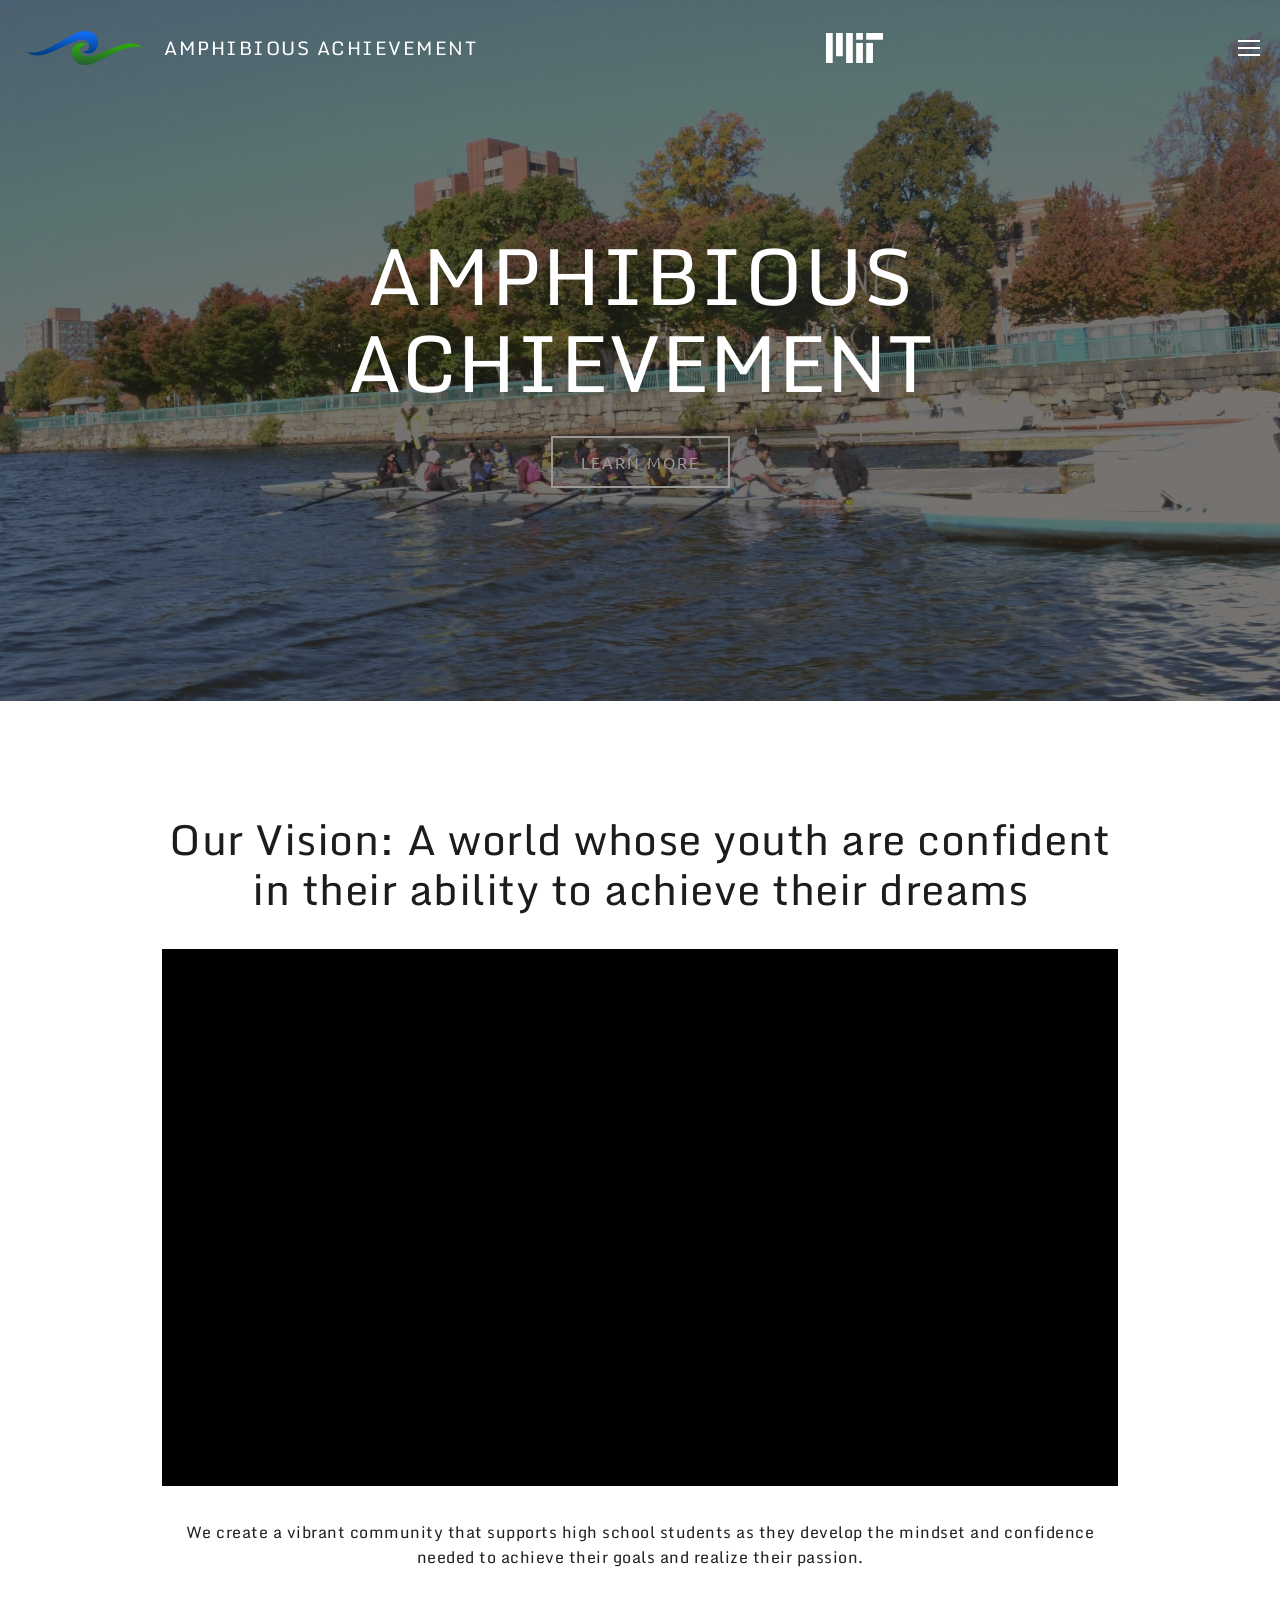
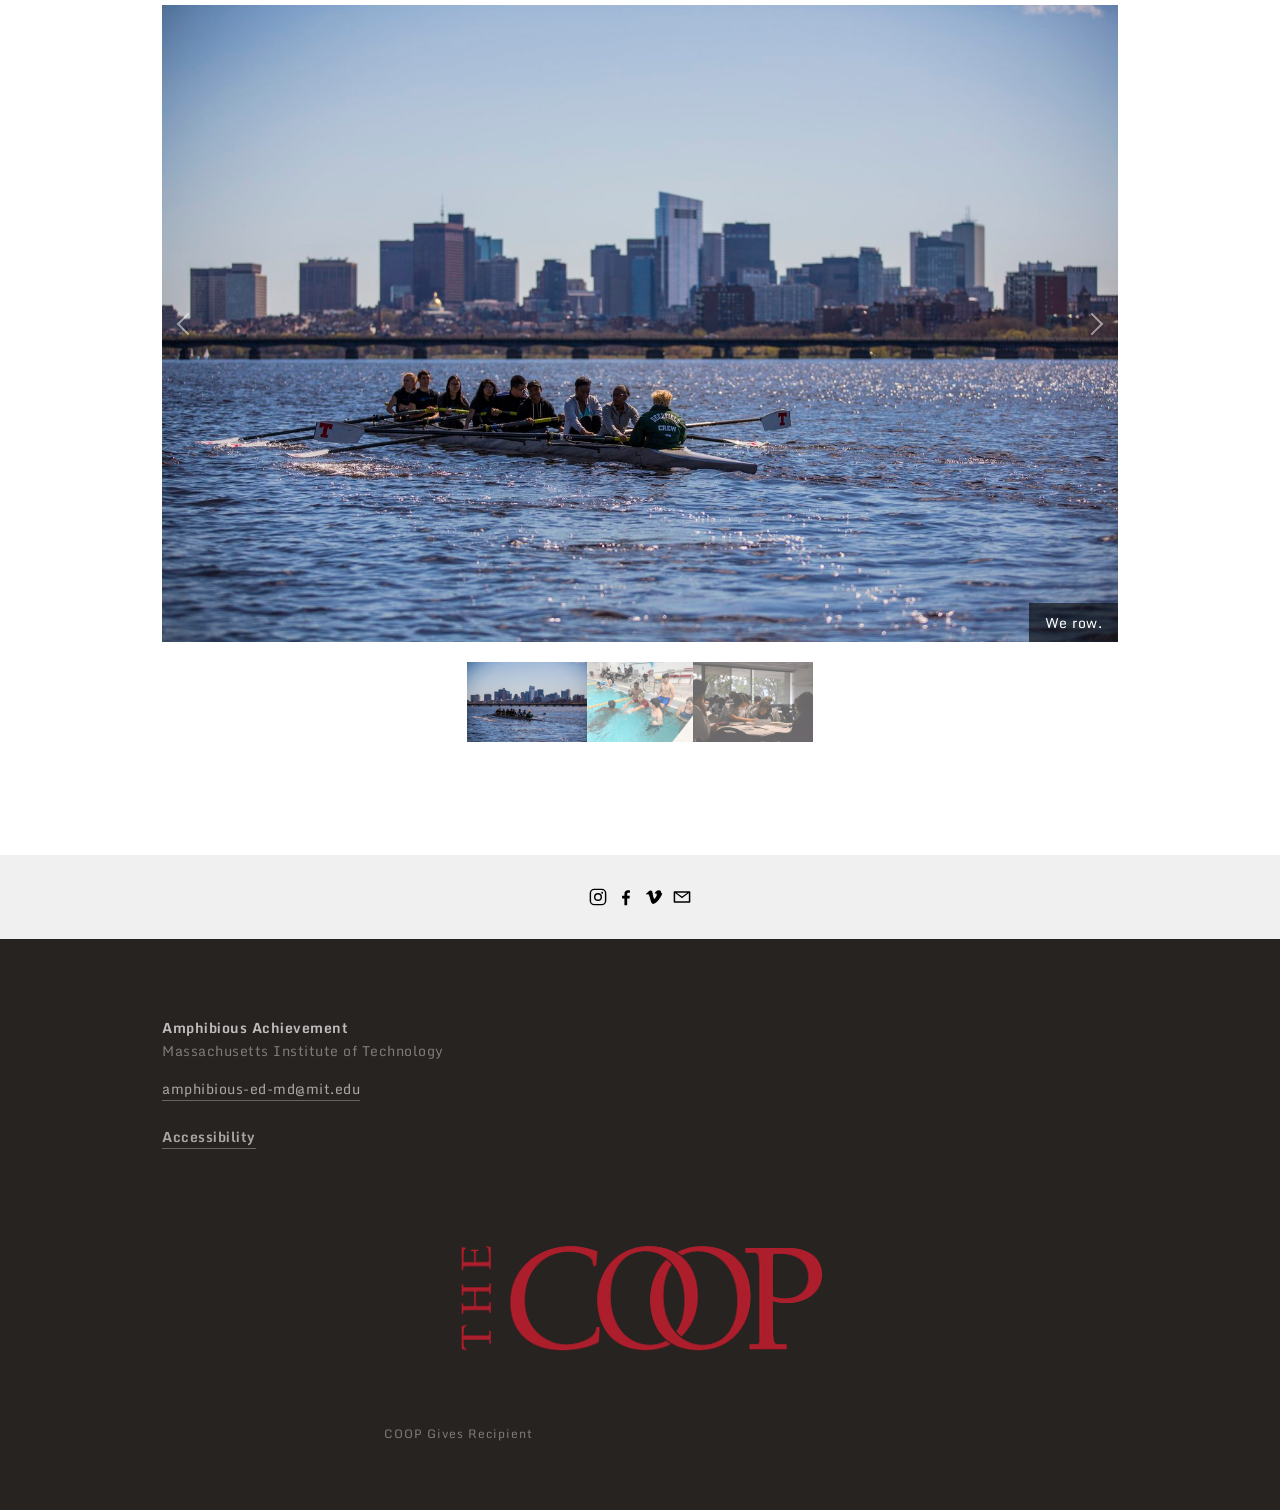
==== commit 18d4f222: "Add MIT branding, site name, footer contact, and six new mentor bios - Footer: spell out Massachuset" ====
--- a/index.html
+++ b/index.html
@@ -23,7 +23,7 @@
 
 <div id="fixedHeader" aria-hidden="true">
   <div class="header-inner">
-      <div class="logo"><a href="index.html"><img src="assets/img/site/amphibz-logo-3d-no-words.png" alt="Amphibious Achievement"></a></div>
+      <div class="logo"><a href="index.html"><img src="assets/img/site/amphibz-logo-3d-no-words.png" alt=""><span class="site-name">Amphibious Achievement</span></a></div>
       <nav class="main-nav" aria-label="Main">
         <div class="collection"><a href="about-us.html">About Us</a></div>
         <div class="collection"><a href="mentors.html">Our Mentors</a></div>
@@ -35,6 +35,7 @@
         <div class="folder"><div class="folder-toggle" tabindex="0">Join Us</div><div class="subnav"><div class="collection"><a href="high-school-application.html">High School Application</a></div><div class="collection"><a href="college-mentor-application.html">College Mentor Application</a></div></div></div>
         <div class="nav-button"><a href="https://giving.mit.edu/form/#/" target="_blank" rel="noopener">Donate</a></div>
       </nav>
+      <a class="mit-logo" href="https://www.mit.edu/" target="_blank" rel="noopener"><img src="assets/img/site/mit-logo-white.svg" alt="Massachusetts Institute of Technology" width="57" height="30"></a>
       <button class="mobile-nav-toggle" aria-label="Open menu" aria-expanded="false" aria-controls="sidecarNav"><span></span><span></span><span></span></button>
     </div>
 </div>
@@ -42,7 +43,7 @@
 <div id="siteWrapper">
   <header id="header">
     <div class="header-inner">
-      <h1 class="logo"><a href="index.html"><img src="assets/img/site/amphibz-logo-3d-no-words.png" alt="Amphibious Achievement"></a></h1>
+      <h1 class="logo"><a href="index.html"><img src="assets/img/site/amphibz-logo-3d-no-words.png" alt=""><span class="site-name">Amphibious Achievement</span></a></h1>
       <nav class="main-nav" aria-label="Main">
         <div class="collection"><a href="about-us.html">About Us</a></div>
         <div class="collection"><a href="mentors.html">Our Mentors</a></div>
@@ -54,6 +55,7 @@
         <div class="folder"><div class="folder-toggle" tabindex="0">Join Us</div><div class="subnav"><div class="collection"><a href="high-school-application.html">High School Application</a></div><div class="collection"><a href="college-mentor-application.html">College Mentor Application</a></div></div></div>
         <div class="nav-button"><a href="https://giving.mit.edu/form/#/" target="_blank" rel="noopener">Donate</a></div>
       </nav>
+      <a class="mit-logo" href="https://www.mit.edu/" target="_blank" rel="noopener"><img src="assets/img/site/mit-logo-white.svg" alt="Massachusetts Institute of Technology" width="57" height="30"></a>
       <button class="mobile-nav-toggle" aria-label="Open menu" aria-expanded="false" aria-controls="sidecarNav"><span></span><span></span><span></span></button>
     </div>
   </header>
@@ -91,6 +93,8 @@
   <footer id="footer">
     <div class="footer-inner">
       <div class="back-to-top"><a href="#header">Back to Top</a></div>
+      <p class="footer-org"><strong>Amphibious Achievement</strong><br>Massachusetts Institute of Technology</p>
+      <p class="footer-contact"><a href="mailto:amphibious-ed-md@mit.edu">amphibious-ed-md@mit.edu</a></p>
       <p><a href="https://accessibility.mit.edu/" target="_blank" rel="noopener"><strong>Accessibility</strong></a></p>
       <figure>
         <img src="assets/img/site/unnamed.png" alt="The Coop" width="512" height="207" loading="lazy">
--- a/assets/css/style.css
+++ b/assets/css/style.css
@@ -61,9 +61,33 @@
   animation: header-anim 1s ease-in-out;
 }
 
-.logo { flex: 0 0 auto; width: 235px; max-width: 60%; margin: 0; font-size: 0; }
-.logo a { display: inline-block; }
-.logo img { display: block; width: auto; max-width: 100%; height: auto; max-height: 100px; }
+.logo { flex: 0 1 auto; min-width: 0; margin: 0; font-size: 0; }
+.logo a { display: flex; align-items: center; gap: 14px; text-decoration: none; }
+.logo img { flex: 0 0 auto; display: block; width: auto; max-width: 150px; height: auto; max-height: 72px; }
+
+/* Site name beside the wave, so every page says who we are */
+.site-name {
+  font-family: var(--font-body);
+  font-size: 22px;
+  font-weight: 400;
+  letter-spacing: 2px;
+  line-height: 1.15;
+  text-transform: uppercase;
+  color: #fff;
+}
+
+/* MIT logo, top right. MIT's brand rules require clear space on every side equal to
+   the width of the M, which is 47% of the logo's width. --mit-w keeps the logo at or
+   above MIT's 30px minimum height (57px wide renders 30px tall). */
+.mit-logo {
+  --mit-w: 57px;
+  --mit-clear: calc(var(--mit-w) * 0.47);
+  flex: 0 0 auto;
+  display: block;
+  margin-left: var(--mit-clear);
+  margin-right: calc(var(--mit-clear) - 20px);
+}
+.mit-logo img { display: block; width: var(--mit-w); height: auto; }
 
 .main-nav { display: flex; align-items: center; justify-content: flex-end; flex-wrap: wrap; }
 
@@ -128,7 +152,8 @@
   transition: transform 0.3s ease-in-out;
 }
 #fixedHeader .header-inner { padding: 10px 0; animation: none; }
-#fixedHeader .logo img { max-height: 50px; }
+#fixedHeader .logo img { max-height: 44px; }
+#fixedHeader .site-name { font-size: 16px; letter-spacing: 1.5px; }
 body.scrolled #fixedHeader { transform: translateY(0); }
 
 /* ---------- Mobile nav ---------- */
@@ -482,6 +507,9 @@
 .footer-inner { max-width: 1020px; margin: 0 auto; padding: 64px 32px; font-size: 14px; }
 .footer-inner a { color: rgba(255, 255, 255, 0.6); text-decoration: none; border-bottom: 1px solid rgba(255, 255, 255, 0.3); }
 .footer-inner a:hover { color: #fff; border-bottom-color: #fff; }
+.footer-org { margin-bottom: 0.4em; line-height: 1.6em; }
+.footer-org strong { color: rgba(255, 255, 255, 0.7); }
+.footer-contact { margin-bottom: 1.6em; }
 .footer-inner figure { max-width: 512px; margin: 48px auto 0; }
 .footer-inner figure img { display: block; width: 100%; }
 .footer-inner figcaption { padding-top: 16px; font-size: 12px; letter-spacing: 1px; }
@@ -494,9 +522,18 @@
   .banner { padding: 60px 0 20px; }
 }
 
-@media (max-width: 1100px) {
+/* Keep the nav on one line now that the site name and MIT logo share the row */
+@media (max-width: 1500px) {
+  .main-nav a,
+  .main-nav .folder-toggle { padding: 0.75em 0.7em; }
+  .main-nav .nav-button a { margin-left: 0.6em; padding: 0.9em 1.1em; }
+  .site-name { font-size: 19px; letter-spacing: 1.5px; }
+  .logo img { max-height: 62px; max-width: 130px; }
+}
+
+@media (max-width: 1280px) {
   .header-inner > .main-nav { display: none; }
-  .mobile-nav-toggle { display: block; }
+  .mobile-nav-toggle { display: block; margin-left: calc(57px * 0.47); }
 }
 
 @media (max-width: 767px) {
@@ -525,7 +562,9 @@
 }
 
 @media (max-width: 640px) {
-  .logo img { max-height: 50px; }
+  .logo a { flex-direction: column; align-items: flex-start; gap: 6px; }
+  .logo img { max-height: 34px; max-width: 80px; }
+  .site-name { font-size: 12px; letter-spacing: 1px; }
   .banner { padding: 100px 0 40px; }
   .desc-wrapper { padding: 20px; }
   .desc-wrapper .banner-sub { font-size: 18px; letter-spacing: 3px; margin: 12px auto; }
